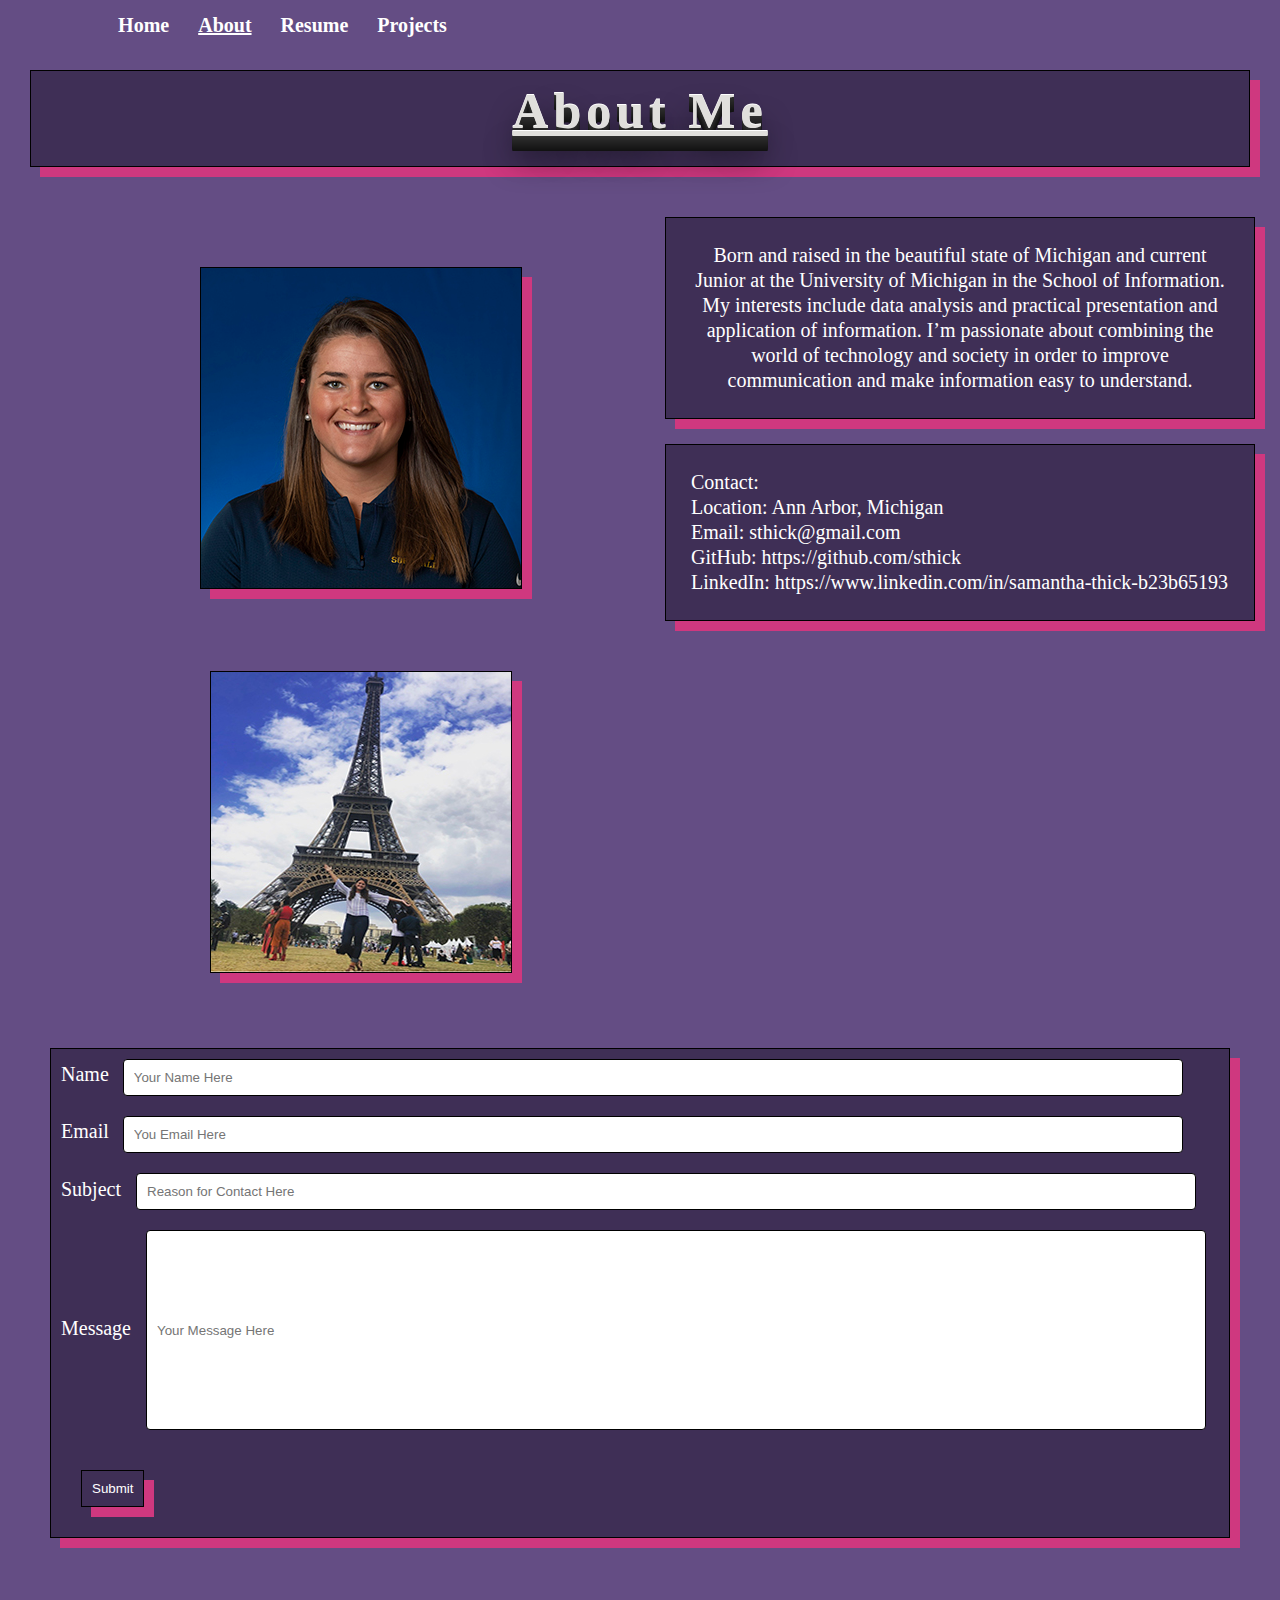
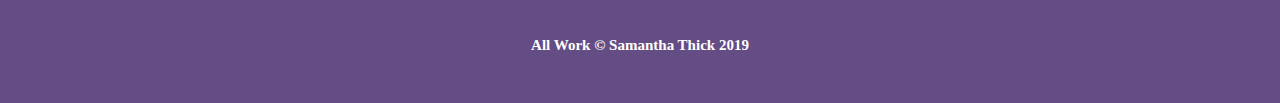
==== aboutMe.html @ 04626dd6 "Update aboutMe.html" ====
<!DOCTYPE html>
<html lang="en">
<head>
    <meta charset="UTF-8">
    <meta name="viewport" content="width=device-width, initial-scale=1.0">
    <meta http-equiv="X-UA-Compatible" content="ie=edge">
    <link rel="stylesheet" type="text/css" href="css/html5reset.css">
    <link rel="stylesheet" type="text/css" href="css/style.css">
    <title>Document</title>
</head>
<body>
    <div class="skip"><a href="#main">Skip to Main Content</a></div>
    <div class="aboutnav">
        <nav>
            <ul>
            <li><a href="index.html">Home</a></li>
            <li><a href="aboutMe.html">About</a></li>
            <li><a href = "Resume_Samantha_Thick.pdf">Resume</a></li>
            <li><a href="projects.html">Projects</a></li>
            </ul>
        </nav>
    </div>
    <main>
        <div class="container">
            <div class= "abouthead">
                <h1>About Me</h1>
            </div>
            <div class="headshot image">
                <img src="images/HeadShot.JPG" alt="HeadShot Image">
            </div>
            <header id="main">
                <div class="intro text-block">
                    <p>Born and raised in the beautiful state of Michigan and current Junior at the University of Michigan in the School of Information.  My interests include data analysis and practical presentation and application of information. I’m passionate about combining the world of technology and society in order to improve communication and make information easy to understand.</p>
                </div>
            </header>
            <div class="contact text-block">
                <p>Contact:<br>Location: Ann Arbor, Michigan<br>Email: sthick@gmail.com<br>GitHub: https://github.com/sthick<br>LinkedIn: https://www.linkedin.com/in/samantha-thick-b23b65193</p>
            </div>
            <!-- <div class="parallax">
            </div> -->
            <div class="flip-card " tabindex="0">
                <div class="flip-card-inner">
                    <div class="flip-card-front">
                        <img src="images/paris.JPG" alt="eiffle tower" style="width:300px;height:300px">
                    </div>
                    <div class="flip-card-back">
                        <p>I have a passion for traveling and experiencing everything the world has to offer.  I feel most at peace when lost in nature or learning about different histories and cultures.  I have been to Canada, Cuba, Paris, England, Rome, and Ireland but my favorite place is still the woods in my hometown.</p>
                    </div>
                </div>
            </div>

            <div class="formcontainer">
                <form action="action_page.php">
                    <label for="name">Name</label>
                    <input type="text" id="name" name="name" aria-label="Name"placeholder="Your Name Here"/>
                    
                    <label for="email">Email</label>
                    <input type="text" id="email" name="email" aria-label="Email"placeholder="You Email Here"/>
                    
                    <label for="subject">Subject</lable>
                    <input type="text" id="subject" name="subject"aria-label="Subject" placeholder="Reason for Contact Here"/>
                    
                    <label for="message">Message</lable>
                    <input type="text" id="message" name="message" aria-label="Messge"placeholder="Your Message Here" style="height:200px;"/>

                    <input type="submit" value="Submit">
                </form>
            </div>
        </div>
    </main>
    <footer>
        <p>All Work &#169 Samantha Thick 2019</p>
    </footer>  
</body>
</html>
---- css/style.css ----
html{
    scroll-behavior: smooth;
}
body{
    background-color:#644D84;
    display: inline-block;
    color:white;
    font-family: "Minion Variable Concept";
}
.skip a{
    background: white;
    left: 0;
    padding: 6px;
    position: absolute;
    top: -40px;
    -webkit-transition: top 1s ease-out;
    transition: top 1s ease-out;
    z-index: 1;
}
.skip a:focus{  
    top:0px;
}
  
:focus{
    border: 2px solid black;
}


nav ul{
    list-style-type: none;
    text-align: center;
    position: relative;
}
.indexnav li{
    display: inline-block;
    padding-right: 10px;
    margin: 10px;
    margin-left: 5px;
    margin-top: 15px;
    font-size: 25px;
}
.indexnav li:first-child{
    margin-left: 0px;
    text-decoration-line: underline;
    text-decoration-style: solid;
}
nav a{
    color: white;
    font-weight: bold;
    text-decoration: none;
}
nav a:hover{
    text-decoration: underline;
}
.container{
    display: grid;
    grid-template-columns: 1fr;
    grid-template-rows: 13(200px);
    justify-content: center;
}
.cavscontainer{
    display: grid;
    grid-template-columns: 1fr;
    grid-template-rows: 13(200px);
    justify-content: center;
}
.gallerycontainer{
    display: grid;
    grid-template-columns: 1fr;
    grid-template-rows: 13(200px);
    justify-content: center;
}
.indhead h1{
    grid-column: 1/-1;
    grid-row: 1/2;
    text-align: center;
    font-size: 35px;
    font-family: "Segoe Script";
    text-decoration: underline;
    margin: 25px;
    margin-top: 5px;
    padding: 30px;
    background-color: #3F2F56;
    border: 1px double black;
    box-shadow: 10px 10px #CF387F;
}
.about img{
    background-image: url("/images/cavspic1.jpg");
    height: 250px;
    grid-column: 1/-1;
    grid-row: 2/3;
    margin: 50px;
    margin-left: 150px;
    margin-bottom: 0px;
    border: 1px double black;
    box-shadow: 10px 10px #CF387F;
}
.atext{
    text-align: center;
    margin: 25px;
    margin-top: 70px;
    font-size: 15px;
    grid-column: 1/-1;
    grid-row: 3/4;
    padding: 25px;
    line-height: 20px;
    background-color:#3F2F56;
    border: 1px double black;
    box-shadow: 10px 10px #CF387F;
}
.atext a{
    color: white;
    font-weight: bold;
    text-decoration: underline;
}
.cavs img{
    background-image: url("images/cavaliers-cavs-cleveland-1081256.jpg");
    /* max-width: 100%; */
    max-height: 250px;
    grid-column: 1/-1;
    grid-row: 4/5;
    margin: 25px;
    margin-bottom: 0px;
    border: 1px double black;
    box-shadow: 10px 10px #CF387F;
}
.ctext{
    text-align: center;
    margin: 25px;
    font-size: 15px;
    grid-column: 1/-1;
    grid-row: 5/6;
    padding: 25px;
    line-height: 20px;
    background-color: #3F2F56;
    border: 1px double black;
    box-shadow: 10px 10px #CF387F;
}
.ctext a{
    color: white;
    font-weight: bold;
    text-decoration: underline;
}

.softball img{
    background-image: url("images/msoftball.jpg");
    /* max-width: 100%; */
    max-height: 400px;
    grid-column: 1/-1;
    grid-row: 6/7;
    margin: 50px;
    margin-bottom: 0px;
    border: 1px double black;
    box-shadow: 10px 10px #CF387F;
}
.stext{
    text-align: center;
    margin: 25px;
    font-size: 15px;
    grid-column: 1/-1;
    grid-row: 7/8;
    padding: 25px;
    line-height: 20px;
    background-color: #3F2F56;
    border: 1px double black;
    box-shadow: 10px 10px #CF387F;
}
.stext a{
    color: white;
    font-weight: bold;
    text-decoration: underline;
}

.personal img{
    background-image: url("images/bbb program 2.jpg");
    /* max-width: 100%; */
    max-height: 300px;
    grid-column: 1/-1;
    grid-row: 8/9;
    margin: 50px;
    margin-bottom: 0px;
    border: 1px double black;
    box-shadow: 10px 10px #CF387F;
}
.ptext{
    text-align: center;
    margin: 25px;
    font-size: 15px;
    grid-column: 1/-1;
    grid-row: 9/10;
    padding: 25px;
    line-height: 20px;
    background-color: #3F2F56;
    border: 1px double black;
    box-shadow: 10px 10px #CF387F;
}
.ptext a{
    color: white;
    font-weight: bold;
    text-decoration: underline;
}
.resume img{
    background-image: url("images/michigan.jpg");
    /* max-width: 100%; */
    max-height: 300px;
    grid-column: 1/-1;
    grid-row: 10/11;
    margin: 50px;
    margin-bottom: 0px;
    border: 1px double black;
    box-shadow: 10px 10px #CF387F;
} 
.rtext{
    text-align: center;
    margin: 25px;
    font-size: 15px;
    grid-column: 1/-1;
    grid-row: 11/12;
    padding: 25px;
    line-height: 20px;
    background-color: #3F2F56;
    border: 1px double black;
    box-shadow: 10px 10px #CF387F;
}
.rtext a{
    color: white;
    font-weight: bold;
    text-decoration: underline;
}







.aboutnav li{
    display : inline-block;
    padding-right: 15px;
    text-align: left;
    margin: 5px;
    margin-top: 15px;
    font-size: 15px;
}
.aboutnav li:nth-child(2){
    text-decoration-line: underline; 
    text-decoration-style: solid;
}
.abouthead h1{
    color: #e0dfdc;
    background-color: #35204d;
    letter-spacing: .1em;
    text-shadow: 
      0 -1px 0 #fff, 
      0 1px 0 #2e2e2e, 
      0 2px 0 #2c2c2c, 
      0 3px 0 #2a2a2a, 
      0 4px 0 #282828, 
      0 5px 0 #262626, 
      0 6px 0 #242424, 
      0 7px 0 #222, 
      0 8px 0 #202020, 
      0 9px 0 #1e1e1e, 
      0 10px 0 #1c1c1c, 
      0 11px 0 #1a1a1a, 
      0 12px 0 #181818, 
      0 13px 0 #161616, 
      0 14px 0 #141414, 
      0 15px 0 #121212, 
      0 22px 30px rgba(0, 0, 0, 0.9);
    grid-column: 1/-1;
    grid-row: 1/2;
    text-align: left;
    font-size: 25px;
    text-decoration: underline;
    margin: 30px;
    margin-bottom: 0px;
    padding: 10px;
    padding-bottom: 30px;
    background-color: #3F2F56;
    border: 1px double black;
    box-shadow: 10px 10px #CF387F;
}
.headshot img{
    background-image: url("/images/HeadShot.JPG");
    grid-column: 1/-1;
    grid-row: 2/3;
    max-height: 300px;
    margin: 25px;
    margin-left:75px;
    border: 1px double black;
    box-shadow: 10px 10px #CF387F;
}
.intro p{
    text-align: center;
    margin: 25px;
    margin-top: 0px;
    font-size: 10px;
    grid-column: 1/-1;
    grid-row: 3/4;
    padding: 25px;
    line-height: 15px;
    background-color: #3F2F56;
    border: 1px double black;
    box-shadow: 10px 10px #CF387F;
}
.contact p{
    text-align: left;
    margin: 25px;
    margin-top: 0px;
    font-size: 10px;
    grid-column: 1/-1;
    grid-row: 3/4;
    padding: 25px;
    line-height: 15px;
    background-color: #3F2F56;
    border: 1px double black;
    box-shadow: 10px 10px #CF387F;
}
input[type=text], select, textarea{
    width: 90%;
    padding: 10px;
    margin: 10px;
    border: 1px double black;
    border-radius: 4px;
    box-sizing: border-box;
    resize: vertical;
}

input[type=submit]{
    color: white;
    padding: 10px;
    margin: 30px;
    background-color: #3F2F56;
    border: 1px double black;
    box-shadow: 10px 10px #CF387F;
}
input[type=submit]:hover{
    color: white;
    background-color: #CF387F;
    box-shadow: 10px 10px #3F2F56;
}
.formcontainer{
    margin: 50px;
    background-color:#3F2F56;
    border: 1px double black;
    box-shadow: 10px 10px #CF387F;
}
.formcontainer label{
    margin-top: 30px;
    margin-left: 10px;
    font-size: 20px;
}
.flip-card {
    margin: 25px;
    margin-left: 75px;
    background-color: transparent;
    width: 300px;
    height: 300px;
    perspective: 1000px;
    border: 1px double black;
    box-shadow: 10px 10px #CF387F
}
.flip-card-inner {
    position: relative;
    width: 100%;
    height: 100%;
    text-align: center;
    transition: transform 0.8s;
    transform-style: preserve-3d;
}
.flip-card:hover .flip-card-inner {
    transform: rotateY(180deg);
}
.flip-card:focus .flip-card-inner {
    transform: rotateY(180deg);
}
.flip-card-front, .flip-card-back {
    position: absolute;
    width: 100%;
    height: 100%;
    backface-visibility: hidden;
}
.flip-card-front {
    background-color: #bbb;
    color: black;
}
.flip-card-back {
    padding: 10px;
    color: white;
    background-color: #3F2F56;
    transform: rotateY(180deg);
}
/* .parallax{
     background-attachment: scroll;
}  */







.projnav li{
    display : inline-block;
    font-size: 25px;
    padding-right: 15px;
    margin: 10px;
}
.projnav li:last-child{
    text-decoration-line: underline; 
    text-decoration-style: solid;
}
.collapsible{
    background-color: #3F2F56;
    display: block;
    color: white;
    cursor: pointer;
    padding: 10px;
    width: 400px; 
    margin-left: 50px;
    border: 1px double black;
    border: 1px double black;
    box-shadow: 10px 10px #CF387F;
    text-align: center;
}
.cavscontainer p{
    padding: 15px;
    margin: 50px;
    margin-left: 550px;
    width: 300px;
    background-color: #3F2F56;
    border: 1px double black;
    box-shadow: 10px 10px #CF387F;
}
.cavscontainer{
    border: none;
}
.cavsproj h1{
    grid-column: 1/-1;
    grid-row: 1/2;
    text-align: center;
    font-size: 25px;
    text-decoration: underline;
    margin: 30px;
    margin-bottom: 0px;
    padding: 10px;
    background-color: #3F2F56;
    border: 1px double black;
    box-shadow: 10px 10px #CF387F;
}
.cavsproj img{
    background-image: url("images/cavaliers-cavs-cleveland-1081256.jpg");
    /* max-width: 100%; */
    max-height: 250px;
    grid-column: 1/-1;
    grid-row: 4/5;
    margin: 25px;
    margin-bottom: 50px;
    border: 1px double black;
    box-shadow: 10px 10px #CF387F;
}
.softballproj li{
    padding: 15px;
    display: none;
    margin: 50px;
    width: 300px;
    background-color: #3F2F56;
    border: 1px double black;
    box-shadow: 10px 10px #CF387F;
}
.softballproj h1{
    grid-column: 1/-1;
    grid-row: 1/2;
    text-align: center;
    font-size: 25px;
    text-decoration: underline;
    margin: 30px;
    margin-top: 50px;
    margin-bottom: 0px;
    padding: 10px;
    background-color: #3F2F56;
    border: 1px double black;
    box-shadow: 10px 10px #CF387F;
}
.softballproj img{
    background-image: url("images/msoftball.jpg");
    /* max-width: 100%; */
    max-height: 400px;
    grid-column: 1/-1;
    grid-row: 6/7;
    margin: 50px;
    margin-top: 25px;
    margin-bottom: 50px;
    border: 1px double black;
    box-shadow: 10px 10px #CF387F;
}

.graphicproj a{
    color: white;
    padding: 10px;
    padding-left: 100px;
    padding-right: 100px;
    margin: 100px;
    margin-top: 50px;
    margin-bottom: 500px;
    background-color: #3F2F56;
    border: 1px double black;
    box-shadow: 10px 10px #CF387F;
}
.graphicproj h1{
    grid-column: 1/-1;
    grid-row: 1/2;
    text-align: center;
    font-size: 25px;
    text-decoration: underline;
    margin: 30px;
    margin-bottom: 0px;
    padding: 10px;
    background-color: #3F2F56;
    border: 1px double black;
    box-shadow: 10px 10px #CF387F;
}
.graphicproj img{
    background-image: url("images/bbb program 2.jpg");
    perspective: 1000px;
    max-height: 300px;
    grid-column: 1/-1;
    grid-row: 8/9;
    margin: 50px;
    margin-bottom: 50px;
    margin-top: 25px;
    border: 1px double black;
    box-shadow: 10px 10px #CF387F;
}
.graphicproj a{
    color: white;
}





.gallerynav li{
    margin-top: 20px;
    display : inline-block;
    font-size: 20px;
    padding-right: 15px;
}
.gallerynav li:last-child{
    text-decoration-line: underline; 
    text-decoration-style: solid;
}
.play h1{
    grid-column: 1/-1;
    grid-row: 1/2;
    text-align: left;
    font-size: 25px;
    text-decoration: underline;
    margin: 30px;
    margin-bottom: 0px;
    padding: 10px;
    background-color: #3F2F56;
    border: 1px double black;
    box-shadow: 10px 10px #CF387F;
}
.play img{
    width: 75%;
    margin-left: 12.5%;
    margin-right: 12.5%;
    grid-column: 1/-1;
    grid-row: 8/9;
    margin-bottom: 25px;
    margin-top: 25px;
    border: 1px double black;
    box-shadow: 10px 10px #CF387F;
}
.more img{
    width: 75%;
    margin-left: 12.5%;
    margin-right: 12.5%;
    grid-column: 1/-1;
    grid-row: 8/9;
    margin-bottom: 25px;
    margin-top: 25px;
    border: 1px double black;
    box-shadow: 10px 10px #CF387F;
}
.add img{
    width: 75%;
    margin-left: 12.5%;
    margin-right: 12.5%;
    grid-column: 1/-1;
    grid-row: 8/9;
    margin-bottom: 25px;
    margin-top: 25px;
    border: 1px double black;
    box-shadow: 10px 10px #CF387F; 
}
img:hover{   
   -webkit-filter: grayscale(100%);
   filter: grayscale(100%);
}
footer{
    font-size: 15px;
    color: white;
    font-weight: bold;
    margin: 10px;
    margin-top: 50px;
    margin-bottom: 50px;
    text-align: center;
}









@media screen and (min-width: 800px){
    .container{
        grid-template-columns: 1fr 1fr;
    }
    .cavscontainer{
        grid-template-columns: 1fr 1fr;
    }
    .gallerycontainer{
        grid-template-columns: 1fr 1fr;
    }
    .indhead h1{
        margin-top: 50px;
        margin-right: 0px;
        font-size: 50px;
        padding: 100px;
    }
    .about{
        margin-left: 0px;
        margin-top: 50px;
    }
    .atext{
        padding: 20px;
        grid-column: 2/3;
        grid-row: 2/3;
    }
    .ctext{
        padding-top: 125px;
        grid-column: 1/2;
        grid-row: 3/4;
        padding-bottom: 0px;
    }
    .stext{
        padding-top: 60px;
        padding-left: 15px;
        grid-column: 2/3;
        grid-row: 4/5;
    }
    .ptext{
        padding-top: 60px;
        grid-column: 1/2;
        grid-row: 5/6;
    }
    .rtext{
        grid-column: 2/3;
    }





    .aboutnav li{
        font-size: 20px;
    }
    .abouthead h1{
        padding: 110px;
        text-align: center;
        font-size: 50px;
    }    
    .headshot img{
        max-height: 800px;
    }
    .intro p{
       font-size: 20px;
       line-height: 25px;
    }
    .contact p{
        font-size: 20px;
        line-height: 25px;
    }
    .formcontainer{
        grid-column: 1/-1;
    }






    .cavsproj h1{
        margin-top: 55px;
    }
    .cavsproj img{
        margin: 50px;
        margin-top: 100px;
    }
    .cavsproj ul{
        margin-top: 0px;
    }
    .collapsible:first-child{
        margin-top: 50px;
    }
    .softballproj h1{
        margin-top: 55px;
    }
    .graphicproj h1{
        margin-top:50px;
    }
    .graphicproj img{
        margin-top: 50px;
    }




    .play{
        margin-bottom: 0px;
    }
    .more img{
        margin-top: 50px;
    }
    .top img{
        margin-top: 100px;
    }
}







@media screen and (min-width: 1200px){
    .container{
        grid-template-columns: 1fr 1fr;
    }
    .indhead{
        grid-column: 1/-1;
        grid-row: 1/2;
        padding-top: 5px;
        padding-bottom: 5px;
        margin: 10px;
        margin-left: 5px;
        margin-right: 20px;
    }
    .aboutnav{
        text-align: left;
    }
    .about{
        grid-column: 1/2;
        grid-row: 2/3;
        margin: 30px;
        margin-left: 0px;
    }
    .about img{
        height: 400px;
    }
    .atext{
        padding-top: 115px;
        grid-column: 2/3;
        grid-row: 2/3;
        margin-right: 50px;
        font-size: 20px;
        line-height: 25px;
        align-content: center;
    }
    .cavs{
        grid-column: 2/3;
        grid-row: 3/4;
        margin: 50px;
        margin-left: 115px;
    }
    .ctext{
        padding: 50px;
        padding-left: 25px;
        font-size: 20px;
        line-height: 25px;
        grid-column: 1/2;
        grid-row:3/4;
        margin-top: 80px;
        margin-bottom: 80px;
        margin-right: 0px;
    }
    .softball{
        margin-left: 200px;
        grid-column: 1/2;
        grid-row: 4/5;
        margin: 50px;
    }
    .stext{
        padding-top: 90px;
        padding-bottom: 50px;
        font-size: 20px;
        line-height: 25px;
        grid-column: 2/3;
        grid-row: 4/5;
        margin-top: 110px;
        margin-bottom: 80px;
        margin-right: 100px;
        margin-left: 0px;
    }
    .personal{
        margin: 50px;
        margin-left: 150px;
        grid-column: 2/3;
        grid-row: 5/6px;
    }
    .ptext{
        padding-top: 60px;
        font-size: 20px;
        line-height: 25px;
        grid-column: 1/2;
        grid-row: 5/6;
        margin-top: 80px;
        margin-bottom: 80px;
        margin-right: 0px;
    }
    .resume{
        grid-column: 1/2;
        grid-row: 6/7;
        margin: 50px;
    }
    .rtext{
        padding-top: 60px;
        font-size: 20px;
        line-height: 25px;
        grid-column: 2/3;
        grid-row: 6/7;
        margin-top: 80px;
        margin-bottom: 80px;
        margin-left: 0px;
    }


    .aboutnav{
        margin-left: -700px;
    }
    .abouthead{
        grid-column: 1/-1;
    }   
    .abouthead h1{
        padding: 15px;
        padding-bottom: 30px;
    } 
    .headshot{
        grid-row: 2/4;
    }
    .headshot img{
        margin-left: 200px;
        margin-top: 100px;
    }
    .intro p{
        margin-top: 50px;
        grid-column: 2/3;
        grid-row: 2/4;
    }
    .contact p{
        grid-column: 2/3;
        grid-row: 4/5;
    }
    .flip-card{
        margin-left:210px;
    }
    /* .parallax{
        background-image: url("images/cliffs.jpg");
        grid-column: 1/-1;
        grid-row: 4/5;
        height: 400px;
        width: 800px;
        background-attachment: fixed;
        background-position: center;
        background-repeat: no-repeat;
        background-size: cover;
    } */




    .cavscontainer{
        grid-template-columns: 20px 1500px 20px;
    }
    .cavsproj{
        grid-column: 2/3;
    }
    .cavsproj img{
        margin-left: 500px;
    }
    .collapsible{
        width: 800px;
        margin-left:325px;
    }
    .softballproj{
        grid-column: 2/3;
        grid-row: 2/3;
    }
    .softballproj img{
        margin-left: 550px;
    }
    .graphicproj{
        grid-column: 2/3;
        grid-row: 3/4;
        margin: 0px;
    }
    .graphicproj img{
        margin-left: 550px;
    }
    .graphicproj a{
        width: 800px;
        margin-left: -400px;
    }



    .gallerycontainer{
        grid-template-columns: 1fr 1fr 1fr;
        grid-template-rows: auto auto auto;
    }
}




@media screen and (prefers-reduced-motion: reduce){
    html{
        scroll-behavior: auto; 
    }
  
    .skip a{
      background: white;
      left: 0;
      padding: 6px;
      position: absolute;
      top: -40px;
      -webkit-transition: none !important; 
      transition: none !important;
      z-index: 1;
    }
  
    .skip a:focus{
      top:0;
    }
}
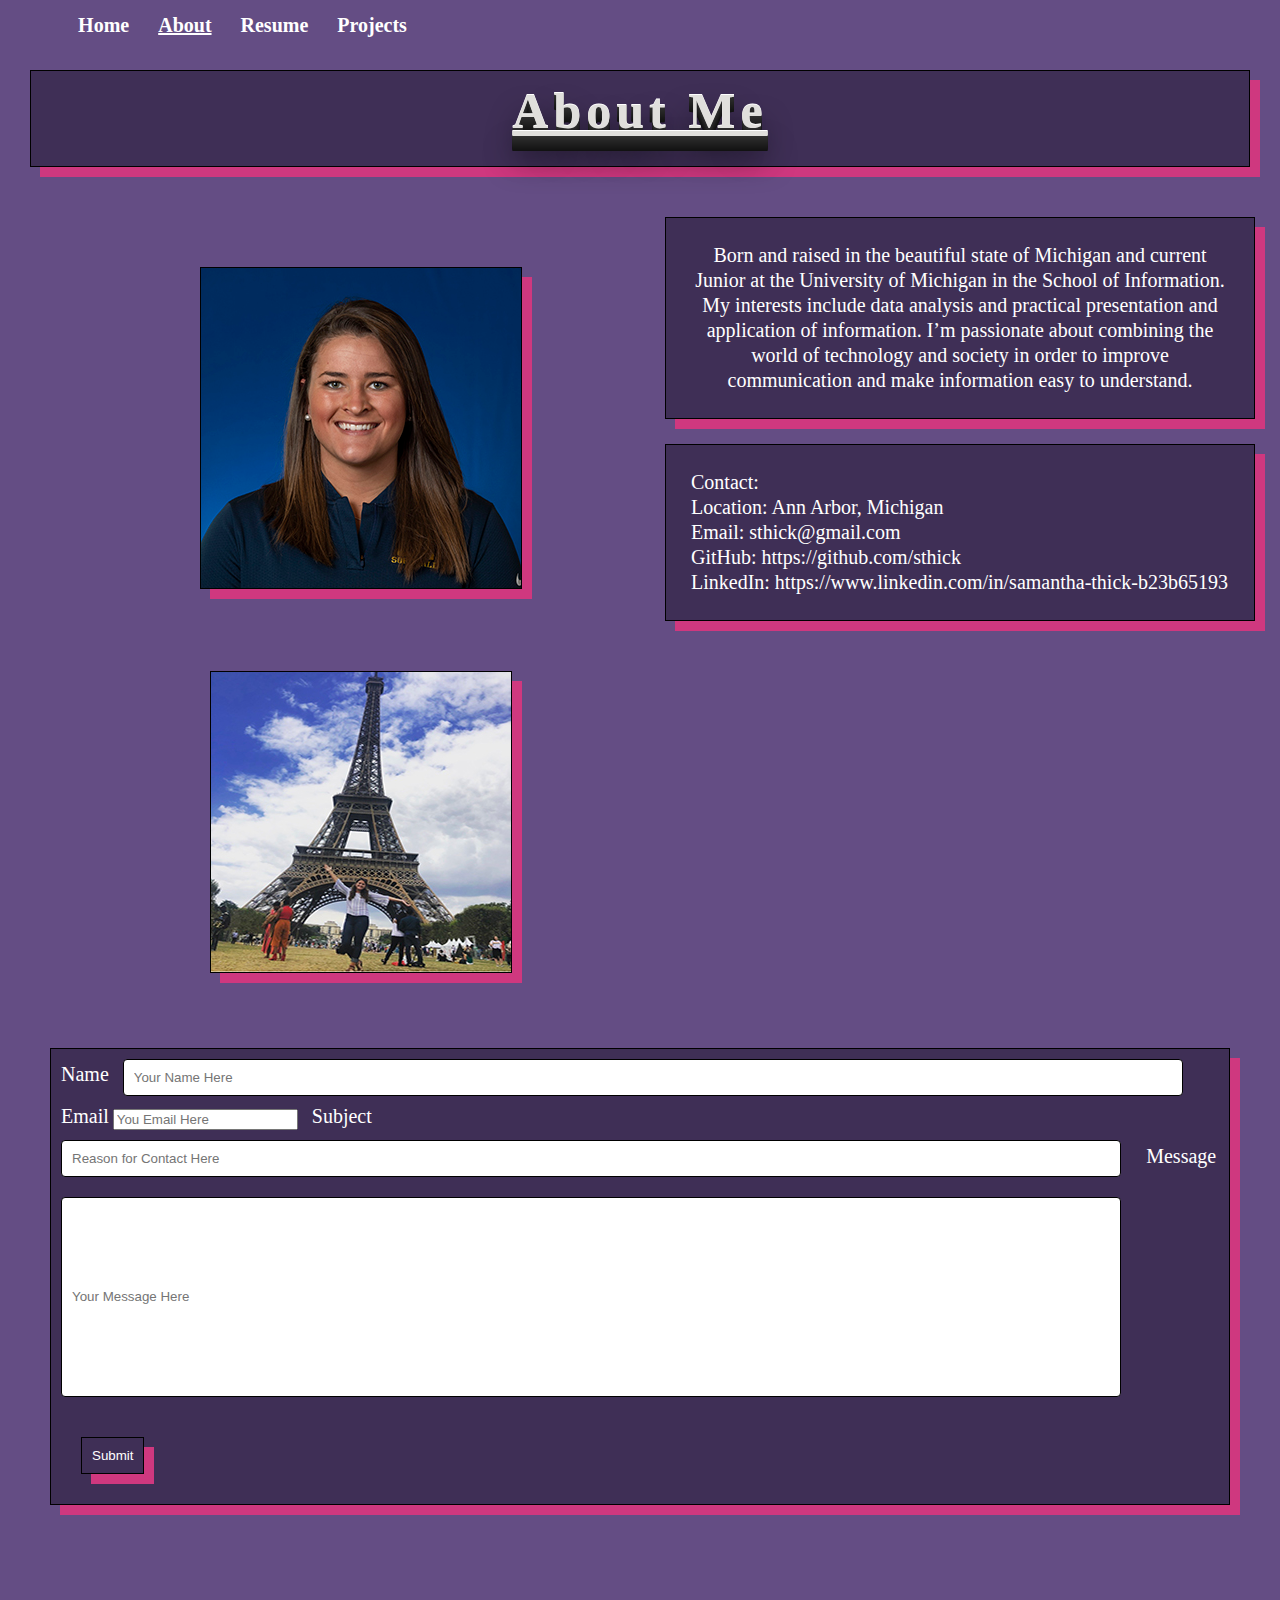
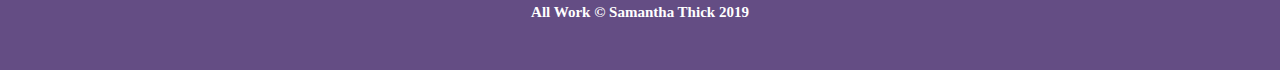
==== commit 6f77a7ba: "aria labels" ====
--- a/aboutMe.html
+++ b/aboutMe.html
@@ -50,18 +50,18 @@
             </div>
 
             <div class="formcontainer">
-                <form action="action_page.php">
+                <form action="https://formspree.io/mvooplwo"method="POST">
                     <label for="name">Name</label>
-                    <input type="text" id="name" name="name" aria-label="Name"placeholder="Your Name Here"/>
+                    <input type="text" id="fullname" name="name" placeholder="Your Name Here" aria-label="Insert Name">
                     
                     <label for="email">Email</label>
-                    <input type="text" id="email" name="email" aria-label="Email"placeholder="You Email Here"/>
+                    <input type="email" name="_replyto" placeholder="You Email Here" aria-label="Insert Email">
                     
                     <label for="subject">Subject</lable>
-                    <input type="text" id="subject" name="subject"aria-label="Subject" placeholder="Reason for Contact Here"/>
+                    <input type="text" id="textsubject" name="subject" placeholder="Reason for Contact Here" aria-label="Insert Subject">
                     
                     <label for="message">Message</lable>
-                    <input type="text" id="message" name="message" aria-label="Messge"placeholder="Your Message Here" style="height:200px;"/>
+                    <input type="text" id="messagecontent" name="message" placeholder="Your Message Here" style="height:200px;"/>
 
                     <input type="submit" value="Submit">
                 </form>
--- a/css/style.css
+++ b/css/style.css
@@ -420,7 +420,6 @@
     width: 400px; 
     margin-left: 50px;
     border: 1px double black;
-    border: 1px double black;
     box-shadow: 10px 10px #CF387F;
     text-align: center;
 }
@@ -429,6 +428,7 @@
     margin: 50px;
     margin-left: 550px;
     width: 300px;
+    display: none;
     background-color: #3F2F56;
     border: 1px double black;
     box-shadow: 10px 10px #CF387F;
@@ -843,7 +843,7 @@
 
 
     .aboutnav{
-        margin-left: -700px;
+        margin-left: -780px;
     }
     .abouthead{
         grid-column: 1/-1;
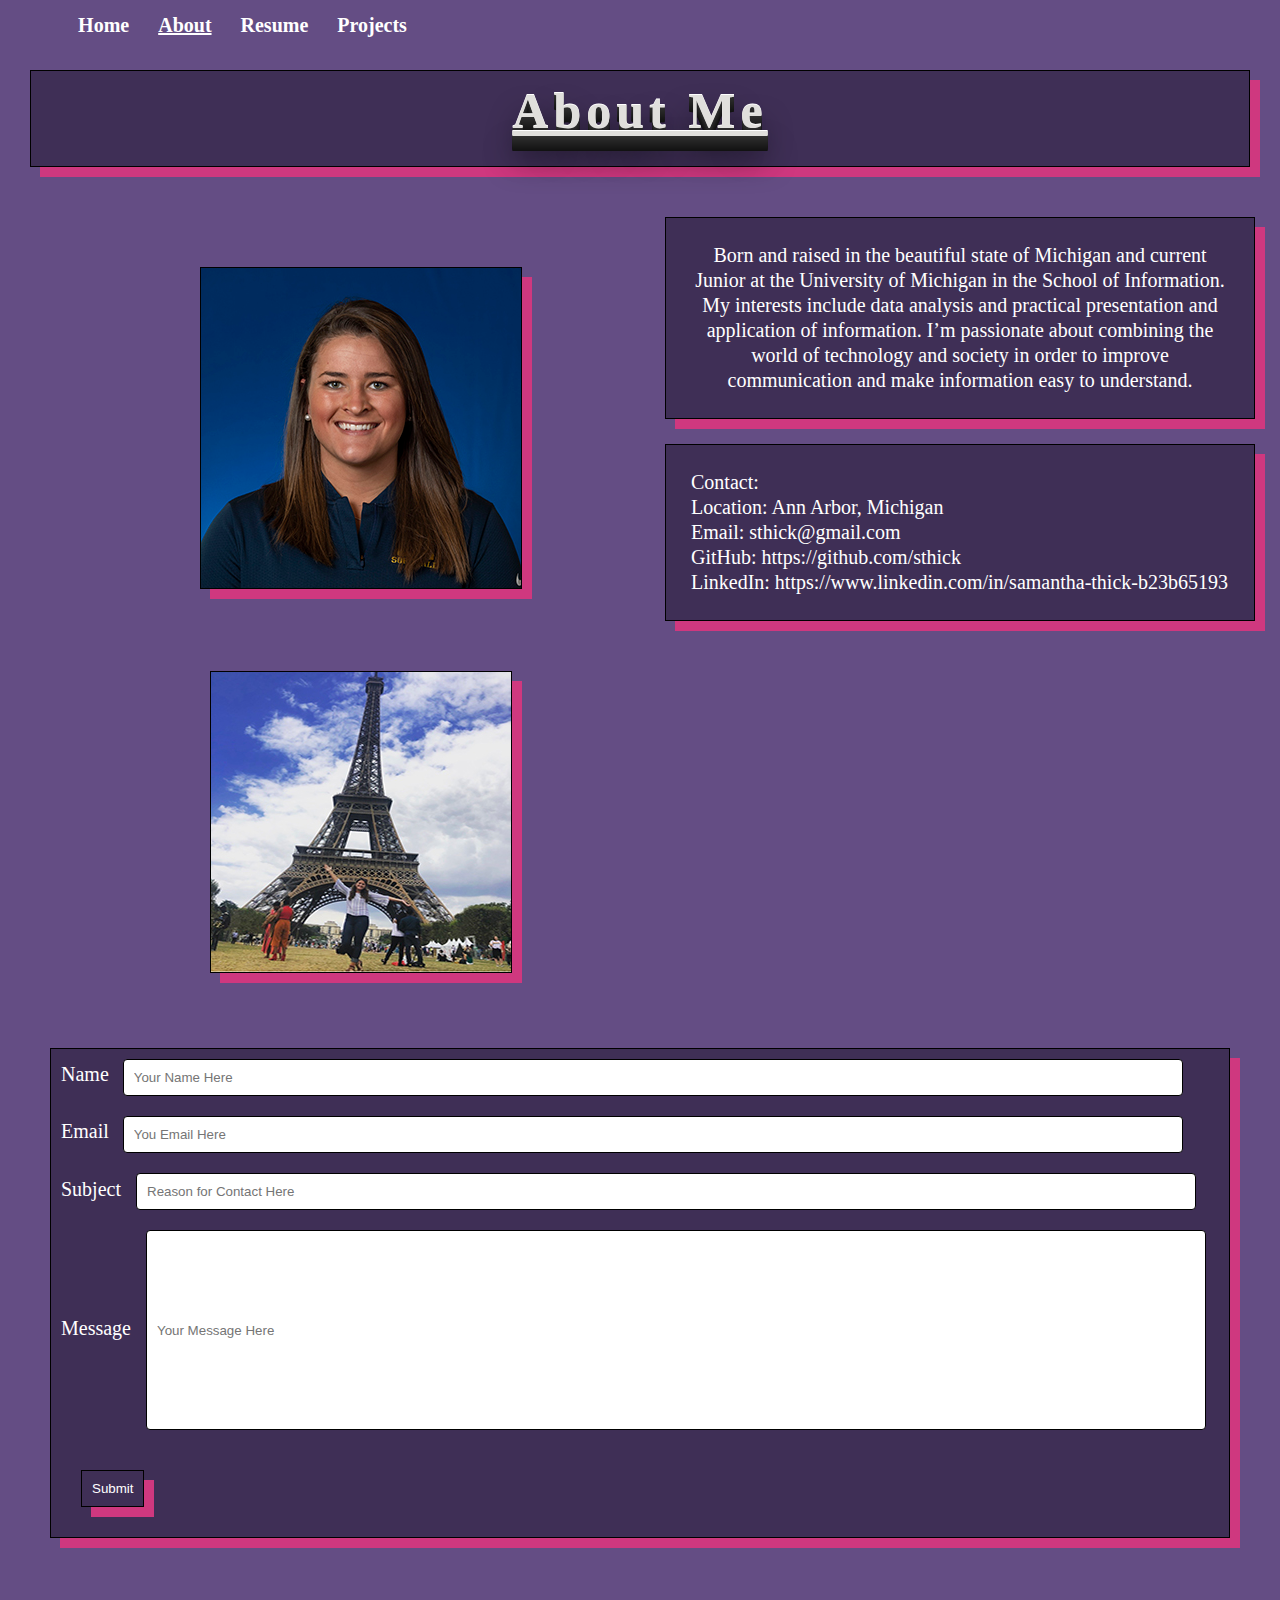
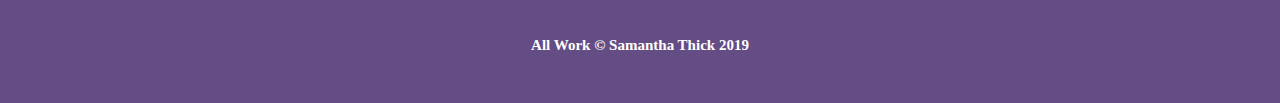
==== commit 7534be73: "Update aboutMe.html" ====
--- a/aboutMe.html
+++ b/aboutMe.html
@@ -50,18 +50,18 @@
             </div>
 
             <div class="formcontainer">
-                <form action="https://formspree.io/mvooplwo"method="POST">
+                <form action="action_page.php">
                     <label for="name">Name</label>
-                    <input type="text" id="fullname" name="name" placeholder="Your Name Here" aria-label="Insert Name">
+                    <input type="text" id="name" name="name" placeholder="Your Name Here" aria-label="Name"/>
                     
                     <label for="email">Email</label>
-                    <input type="email" name="_replyto" placeholder="You Email Here" aria-label="Insert Email">
+                    <input type="text" id="email" name="email" placeholder="You Email Here" aria-label="Email"/>
                     
                     <label for="subject">Subject</lable>
-                    <input type="text" id="textsubject" name="subject" placeholder="Reason for Contact Here" aria-label="Insert Subject">
+                    <input type="text" id="subject" name="subject" placeholder="Reason for Contact Here" aria-label="Subject" />
                     
                     <label for="message">Message</lable>
-                    <input type="text" id="messagecontent" name="message" placeholder="Your Message Here" style="height:200px;"/>
+                    <input type="text" id="message" name="message" placeholder="Your Message Here" style="height:200px;" aria-label="Messge"/>
 
                     <input type="submit" value="Submit">
                 </form>
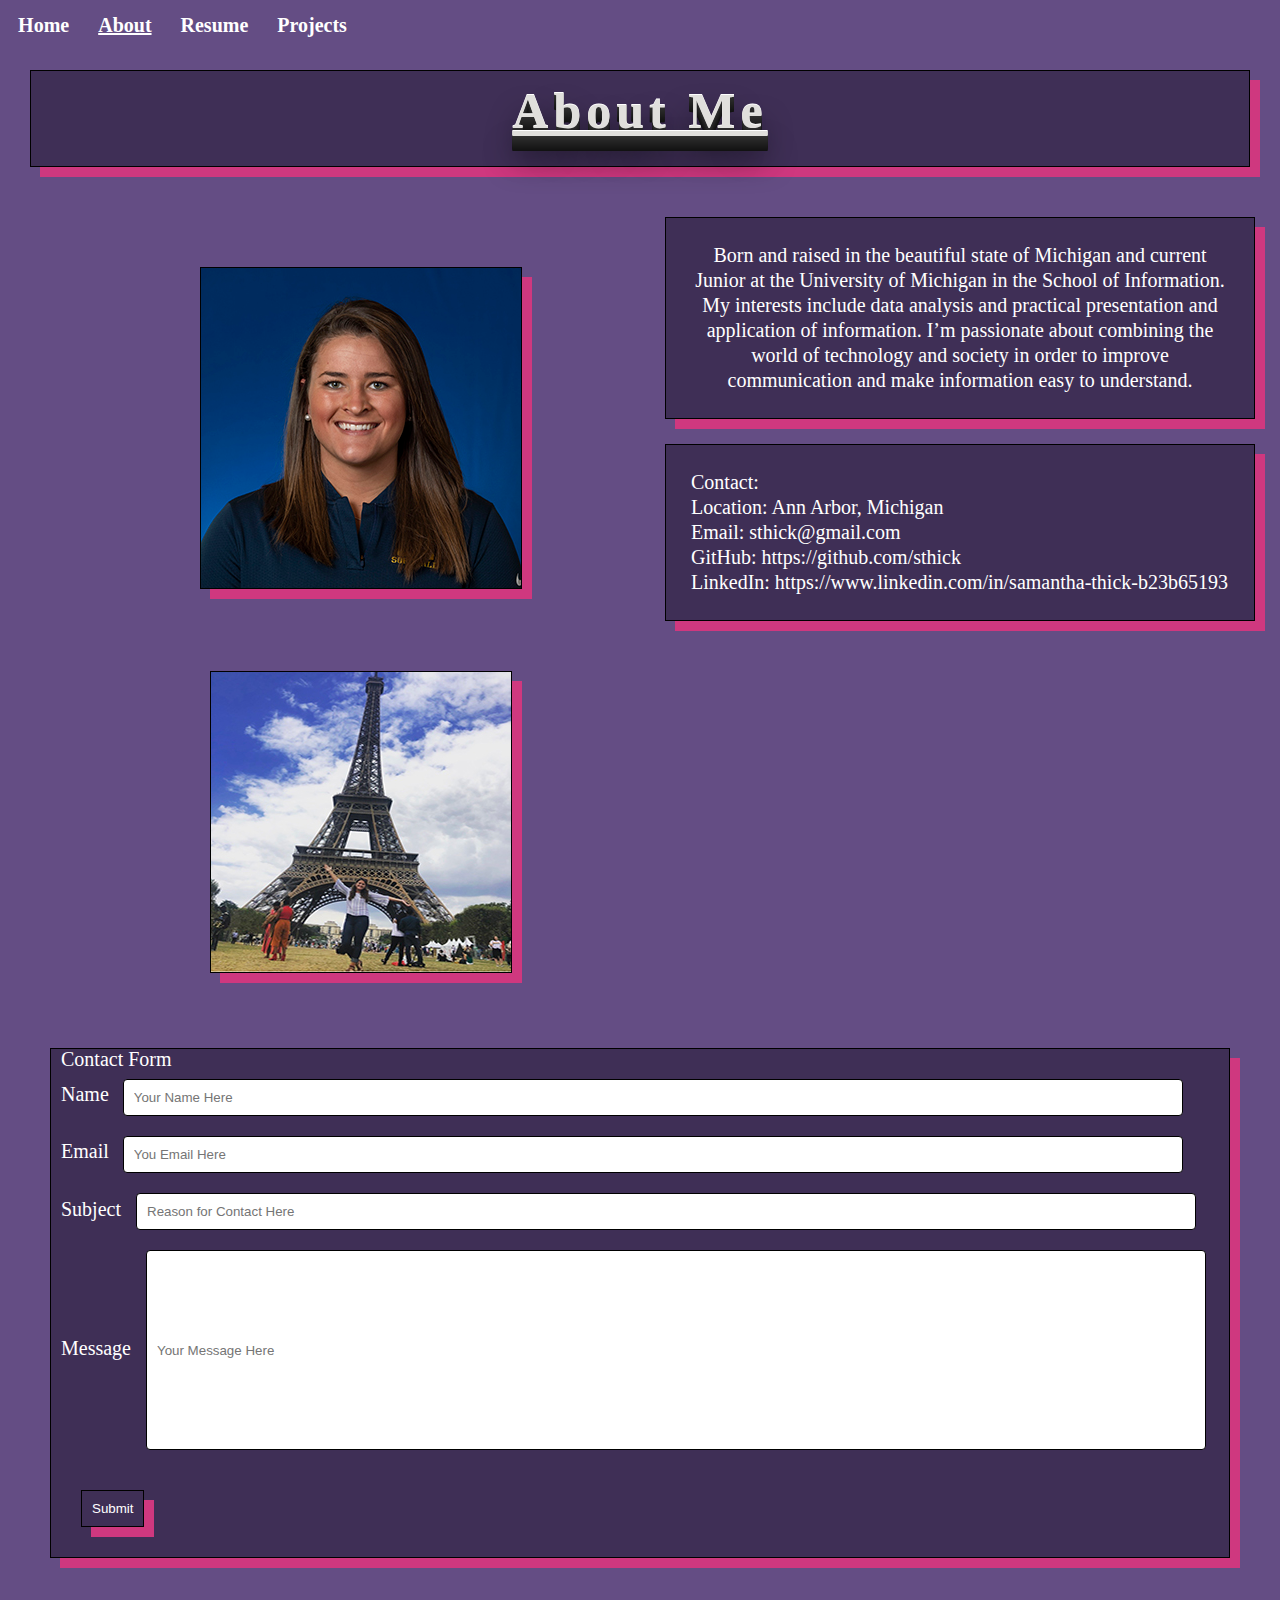
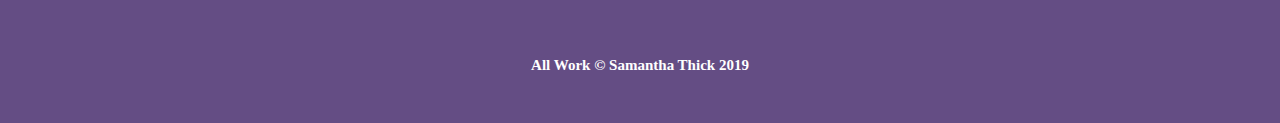
==== commit 3d242e08: "Update aboutMe.html" ====
--- a/aboutMe.html
+++ b/aboutMe.html
@@ -51,19 +51,23 @@
 
             <div class="formcontainer">
                 <form action="action_page.php">
-                    <label for="name">Name</label>
-                    <input type="text" id="name" name="name" placeholder="Your Name Here" aria-label="Name"/>
-                    
-                    <label for="email">Email</label>
-                    <input type="text" id="email" name="email" placeholder="You Email Here" aria-label="Email"/>
-                    
-                    <label for="subject">Subject</lable>
-                    <input type="text" id="subject" name="subject" placeholder="Reason for Contact Here" aria-label="Subject" />
-                    
-                    <label for="message">Message</lable>
-                    <input type="text" id="message" name="message" placeholder="Your Message Here" style="height:200px;" aria-label="Messge"/>
+                    <fieldset>
+                        <label>Contact Form</label>
+                        </fieldset>
+                        <label for="name">Name</label>
+                        <input type="text" id="name" name="name" placeholder="Your Name Here" aria-label="Name"/>
+                        
+                        <label for="email">Email</label>
+                        <input type="text" id="email" name="email" placeholder="You Email Here" aria-label="Email"/>
+                        
+                        <label for="subject">Subject</lable>
+                        <input type="text" id="subject" name="subject" placeholder="Reason for Contact Here" aria-label="Subject" />
+                        
+                        <label for="message">Message</lable>
+                        <input type="text" id="message" name="message" placeholder="Your Message Here" style="height:200px;" aria-label="Messge"/>
 
-                    <input type="submit" value="Submit">
+                        <input type="submit" value="Submit">
+                    </fieldset>
                 </form>
             </div>
         </div>
--- a/css/style.css
+++ b/css/style.css
@@ -843,7 +843,7 @@
 
 
     .aboutnav{
-        margin-left: -780px;
+        margin-left: -900px;
     }
     .abouthead{
         grid-column: 1/-1;
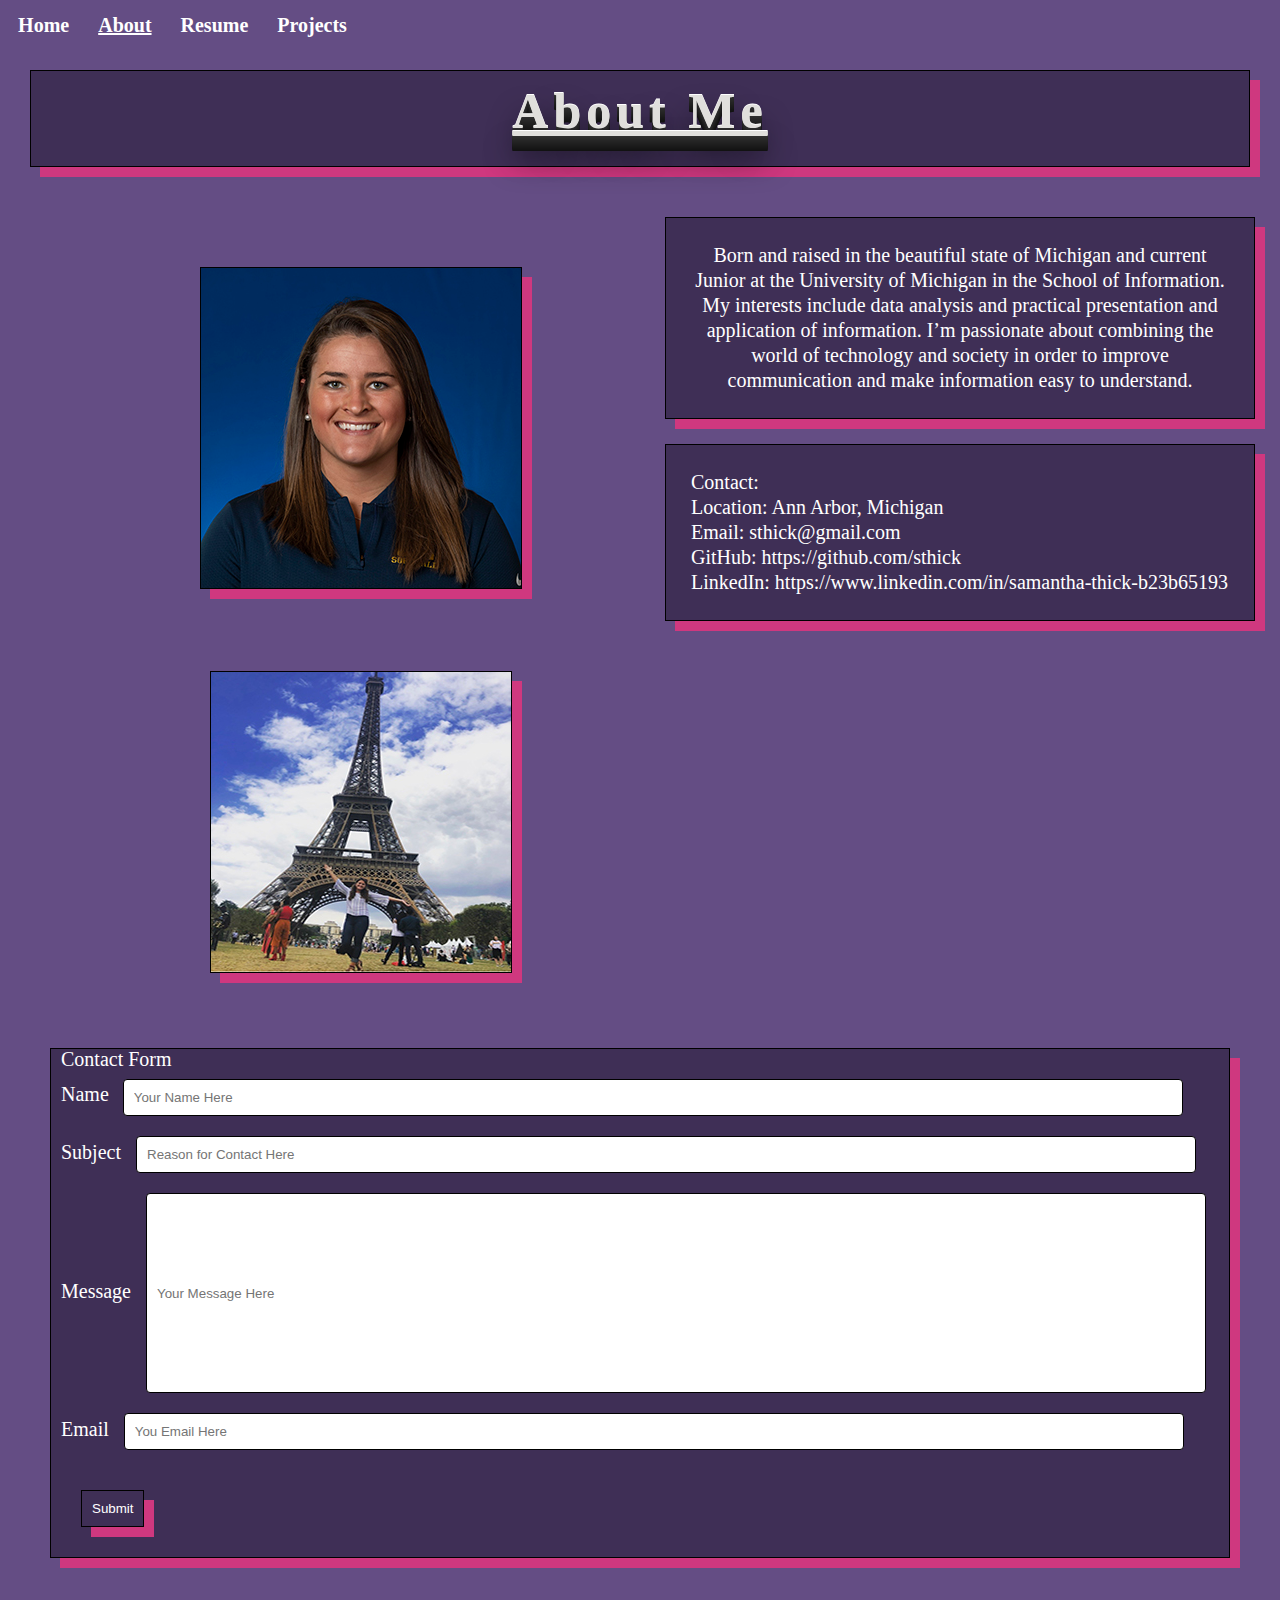
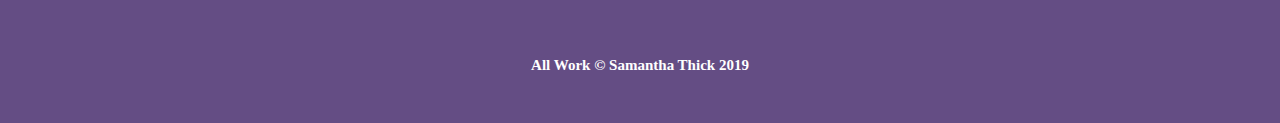
==== commit fe29c48d: "Update aboutMe.html" ====
--- a/aboutMe.html
+++ b/aboutMe.html
@@ -56,15 +56,12 @@
                         </fieldset>
                         <label for="name">Name</label>
                         <input type="text" id="name" name="name" placeholder="Your Name Here" aria-label="Name"/>
-                        
+                        <label for="subject">Subject</lable>
+                        <input type="text" id="subject" name="subject" placeholder="Reason for Contact Here" aria-label="Subject" />
+                        <label for="message">Message</lable>
+                        <input type="text" id="message" name="message" placeholder="Your Message Here" style="height:200px;" aria-label="Messge"/>
                         <label for="email">Email</label>
                         <input type="text" id="email" name="email" placeholder="You Email Here" aria-label="Email"/>
-                        
-                        <label for="subject">Subject</lable>
-                        <input type="text" id="subject" name="subject" placeholder="Reason for Contact Here" aria-label="Subject" />
-                        
-                        <label for="message">Message</lable>
-                        <input type="text" id="message" name="message" placeholder="Your Message Here" style="height:200px;" aria-label="Messge"/>
 
                         <input type="submit" value="Submit">
                     </fieldset>
--- a/css/style.css
+++ b/css/style.css
@@ -346,6 +346,11 @@
     border: 1px double black;
     box-shadow: 10px 10px #CF387F;
 }
+.formcontainer legend{
+    margin-top: 30px;
+    margin-left: 10px;
+    font-size: 25px;
+}
 .formcontainer label{
     margin-top: 30px;
     margin-left: 10px;
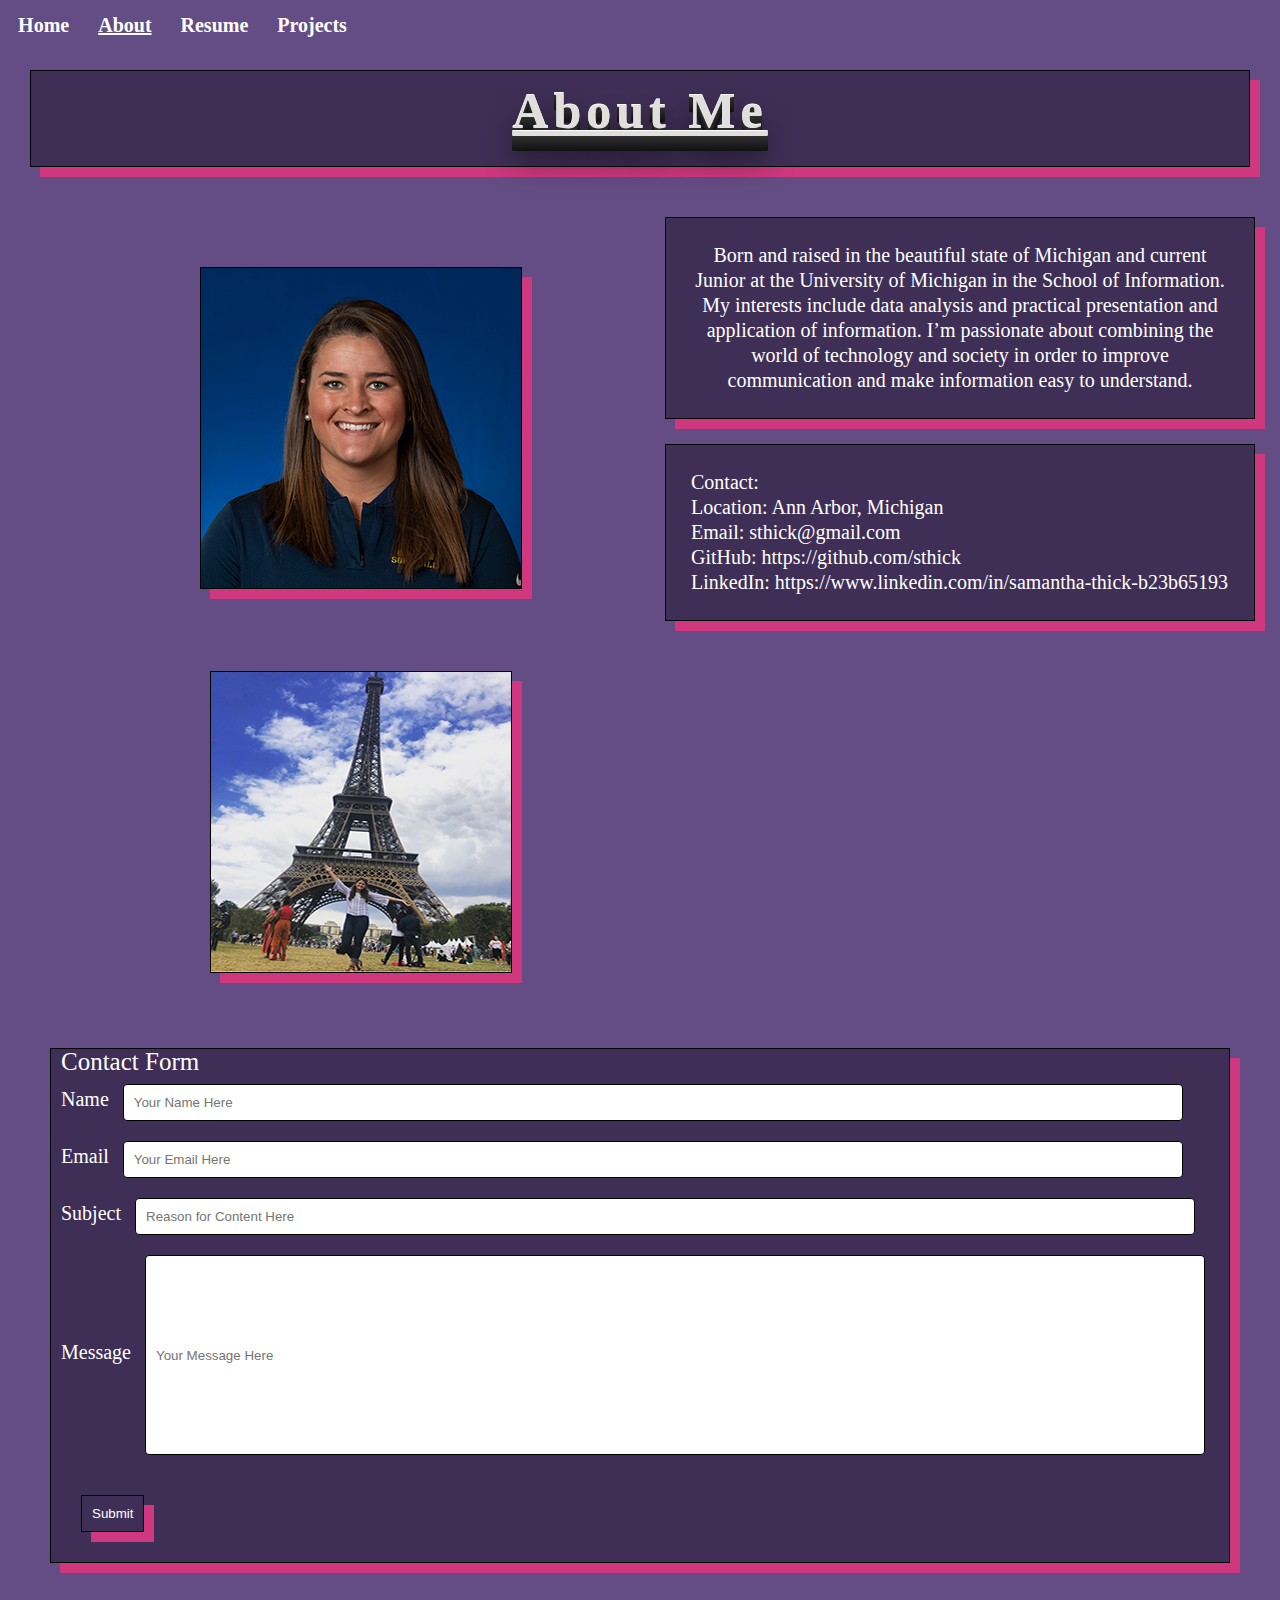
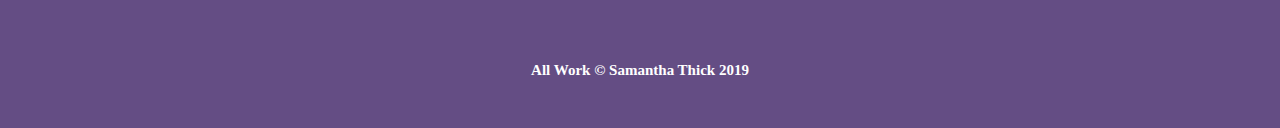
==== commit 8501a2f1: "Update aboutMe.html" ====
--- a/aboutMe.html
+++ b/aboutMe.html
@@ -52,17 +52,16 @@
             <div class="formcontainer">
                 <form action="action_page.php">
                     <fieldset>
-                        <label>Contact Form</label>
-                        </fieldset>
+                        <legend>Contact Form</legend>
                         <label for="name">Name</label>
                         <input type="text" id="name" name="name" placeholder="Your Name Here" aria-label="Name"/>
-                        <label for="subject">Subject</lable>
-                        <input type="text" id="subject" name="subject" placeholder="Reason for Contact Here" aria-label="Subject" />
-                        <label for="message">Message</lable>
-                        <input type="text" id="message" name="message" placeholder="Your Message Here" style="height:200px;" aria-label="Messge"/>
                         <label for="email">Email</label>
-                        <input type="text" id="email" name="email" placeholder="You Email Here" aria-label="Email"/>
-
+                        <input type="text" id="email" name="email" placeholder="Your Email Here" aria-label="Email"/>
+                        <label for="subject">Subject</label>
+                        <input type="text" id="subject" name="subject" placeholder="Reason for Content Here" aria-label="Subject"/>
+                        <label for="message">Message</label>
+                        <input type="text" id="message" name="message" placeholder="Your Message Here" style= "height:200px;" aria-label="Message"/>
+                       
                         <input type="submit" value="Submit">
                     </fieldset>
                 </form>
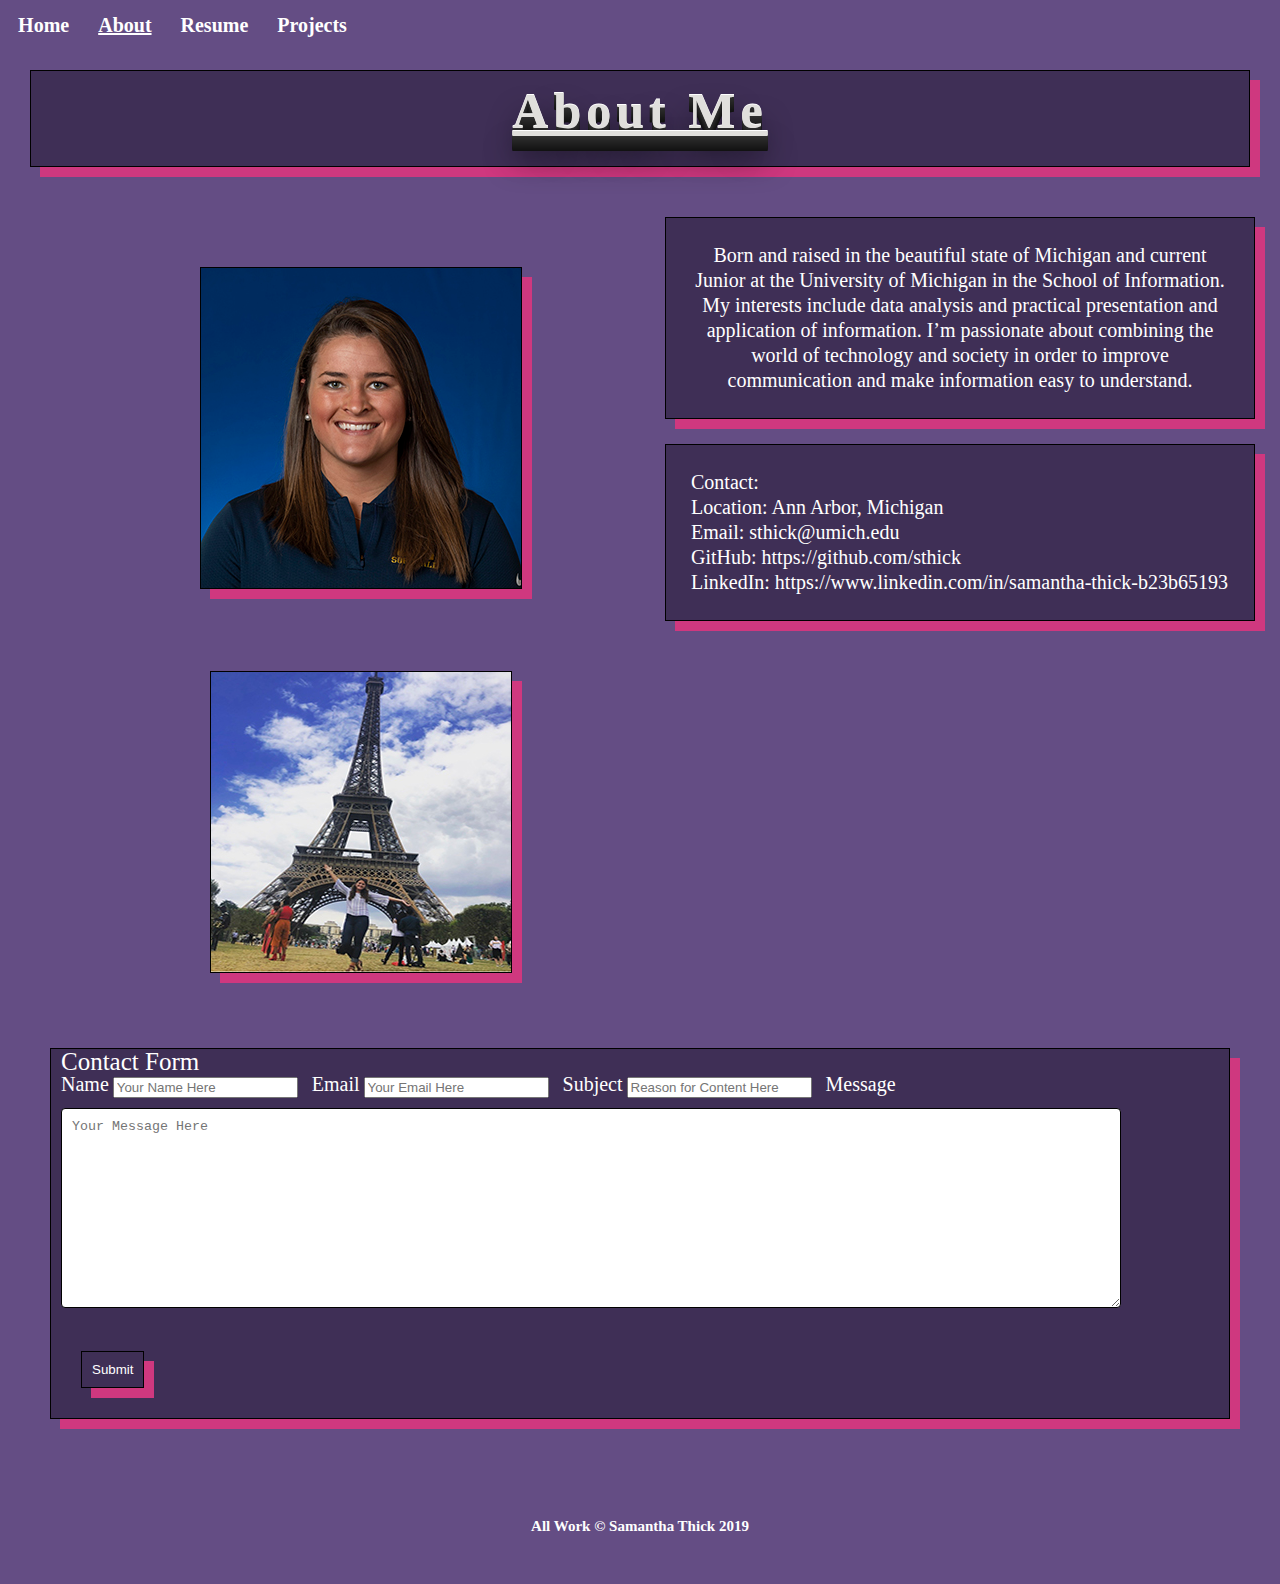
==== commit 09bda985: "fixed form" ====
--- a/aboutMe.html
+++ b/aboutMe.html
@@ -34,7 +34,7 @@
                 </div>
             </header>
             <div class="contact text-block">
-                <p>Contact:<br>Location: Ann Arbor, Michigan<br>Email: sthick@gmail.com<br>GitHub: https://github.com/sthick<br>LinkedIn: https://www.linkedin.com/in/samantha-thick-b23b65193</p>
+                <p>Contact:<br>Location: Ann Arbor, Michigan<br>Email: sthick@umich.edu<br>GitHub: https://github.com/sthick<br>LinkedIn: https://www.linkedin.com/in/samantha-thick-b23b65193</p>
             </div>
             <!-- <div class="parallax">
             </div> -->
@@ -50,7 +50,7 @@
             </div>
 
             <div class="formcontainer">
-                <form action="action_page.php">
+                <form action="https://formspree.io/mvooplwo" method="POST">
                     <fieldset>
                         <legend>Contact Form</legend>
                         <label for="name">Name</label>
@@ -60,9 +60,9 @@
                         <label for="subject">Subject</label>
                         <input type="text" id="subject" name="subject" placeholder="Reason for Content Here" aria-label="Subject"/>
                         <label for="message">Message</label>
-                        <input type="text" id="message" name="message" placeholder="Your Message Here" style= "height:200px;" aria-label="Message"/>
+                        <textarea id="message" name="message" placeholder="Your Message Here" style= "height:200px;" aria-label="Message"></textarea>
                        
-                        <input type="submit" value="Submit">
+                        <button type="submit">Submit</button>
                     </fieldset>
                 </form>
             </div>
--- a/css/style.css
+++ b/css/style.css
@@ -317,7 +317,7 @@
     border: 1px double black;
     box-shadow: 10px 10px #CF387F;
 }
-input[type=text], select, textarea{
+button[type=text], select, textarea{
     width: 90%;
     padding: 10px;
     margin: 10px;
@@ -327,7 +327,7 @@
     resize: vertical;
 }
 
-input[type=submit]{
+button[type=submit]{
     color: white;
     padding: 10px;
     margin: 30px;
@@ -335,7 +335,7 @@
     border: 1px double black;
     box-shadow: 10px 10px #CF387F;
 }
-input[type=submit]:hover{
+button[type=submit]:hover{
     color: white;
     background-color: #CF387F;
     box-shadow: 10px 10px #3F2F56;
@@ -431,7 +431,6 @@
 .cavscontainer p{
     padding: 15px;
     margin: 50px;
-    margin-left: 550px;
     width: 300px;
     display: none;
     background-color: #3F2F56;
@@ -894,6 +893,9 @@
     .cavscontainer{
         grid-template-columns: 20px 1500px 20px;
     }
+    .cavscontainer p{
+        margin-left: 550px;
+    }
     .cavsproj{
         grid-column: 2/3;
     }
@@ -929,6 +931,9 @@
     .gallerycontainer{
         grid-template-columns: 1fr 1fr 1fr;
         grid-template-rows: auto auto auto;
+    }
+    .more{
+        margin-top: 20px;
     }
 }
 
